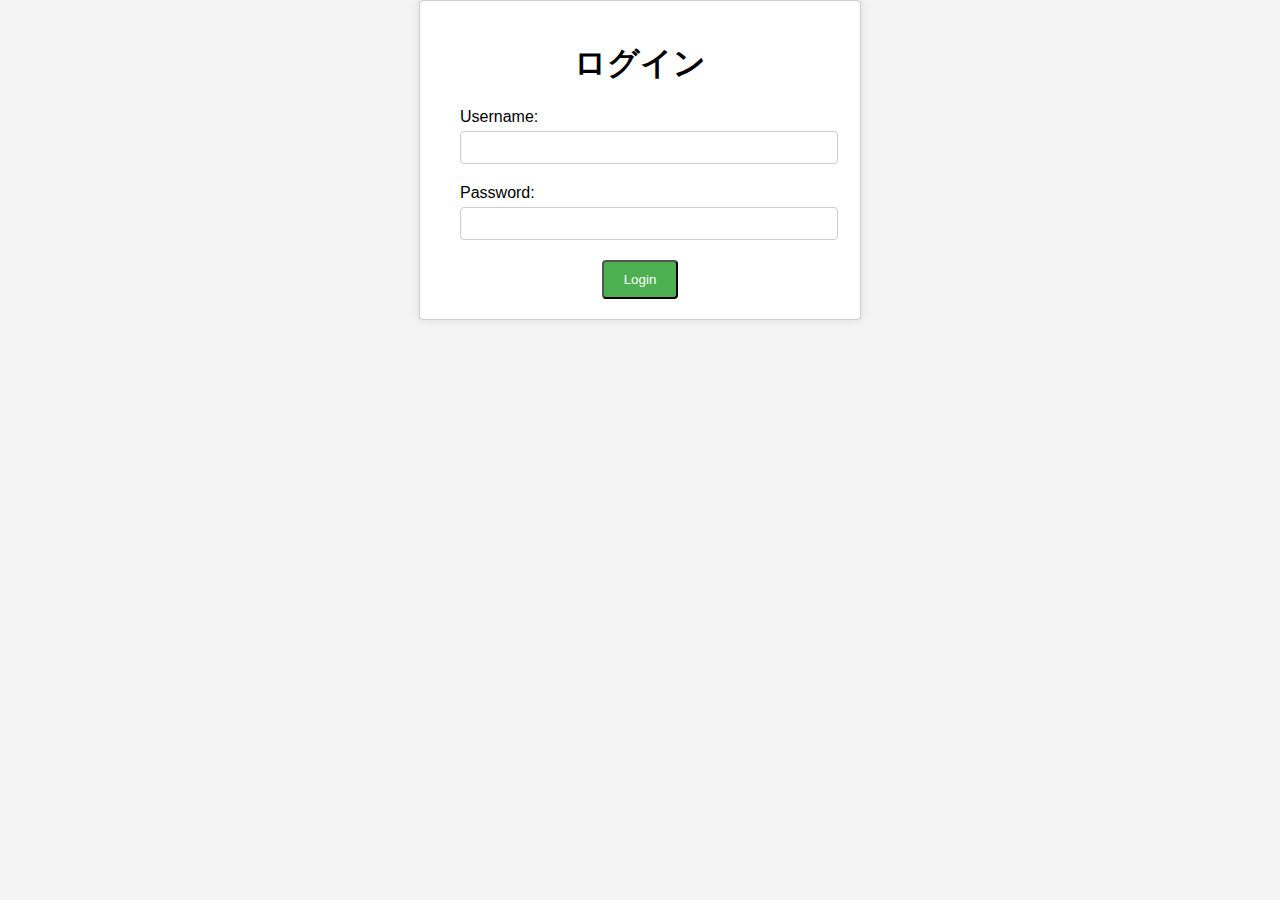
==== templates/login.html @ 22bf1033 "templatesフォルダに保存" ====
<!DOCTYPE html>
<html lang="ja">
<head>
    <meta charset="UTF-8">
    <meta name="viewport" content="width=device-width, initial-scale=1.0">
    <title>ログイン</title>
    <link rel="stylesheet" href="/templates/styles.css">
    <script src="/templates/login-validation.js"></script>
</head>
<body>
    <div class="container">
        <h1>ログイン</h1>
        <form action="/" method="post" onsubmit="return validateForm()">
            <div class="form-group">
                <label for="username">Username:</label>
                <input type="text" id="username" name="username" required>
            </div>
            <div class="form-group">
                <label for="password">Password:</label>
                <input type="password" id="password" name="password" required>
            </div>
            <div class="button-container">
                <button type="submit" class="button">Login</button>
            </div>
        </form>
    </div>
</body>
</html>
---- templates/styles.css ----
body {
    font-family: Arial, sans-serif;
    background-color: #f4f4f4;
    margin: 0;
    padding: 0;
}

.container {
    max-width: 400px;
    margin: 0 auto;
    padding: 20px;
    background-color: #fff;
    border: 1px solid #ccc;
    border-radius: 4px;
    box-shadow: 0 0 10px rgba(0, 0, 0, 0.1);
}

h1 {
    text-align: center;
}

.form-group {
    margin: 20px;
}

label {
    display: block;
    margin-bottom: 5px;
}

input[type="text"],
input[type="password"] {
    width: 100%;
    padding: 8px;
    border: 1px solid #ccc;
    border-radius: 4px;
}

.error-message {
    color: red;
}

.button-container {
    text-align: center;
}

.button {
    display: inline-block;
    padding: 10px 20px;
    background-color: #4caf50;
    color: #fff;
    text-decoration: none;
    border-radius: 4px;
    transition: background-color 0.3s;
}

.button:hover {
    background-color: #45a049;
}
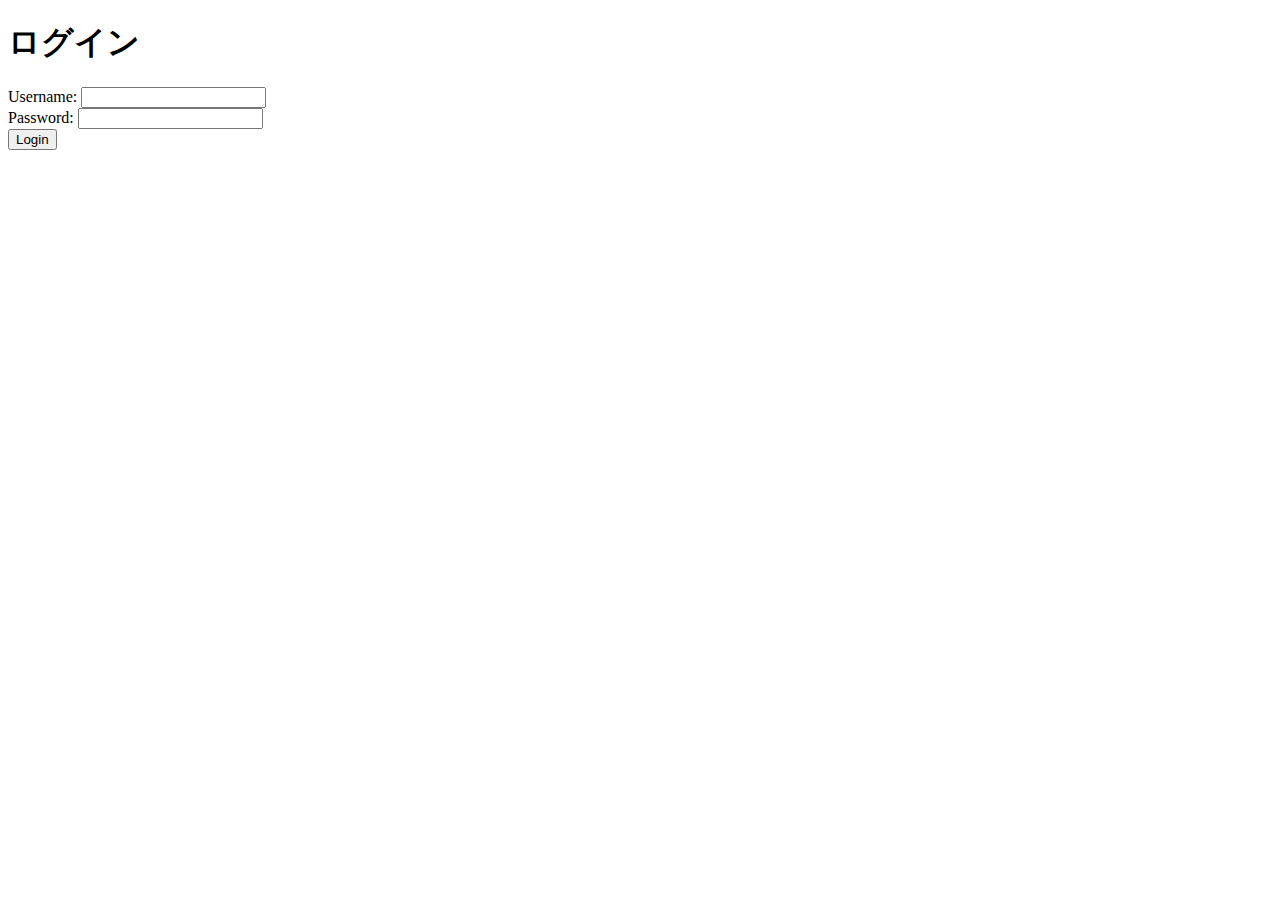
==== commit ec5702e4: "CSSの適用" ====
--- a/templates/login.html
+++ b/templates/login.html
@@ -4,8 +4,8 @@
     <meta charset="UTF-8">
     <meta name="viewport" content="width=device-width, initial-scale=1.0">
     <title>ログイン</title>
-    <link rel="stylesheet" href="/templates/styles.css">
-    <script src="/templates/login-validation.js"></script>
+    <link rel="stylesheet" href="/static/styles.css">
+    <script src="login-validation.js"></script>
 </head>
 <body>
     <div class="container">
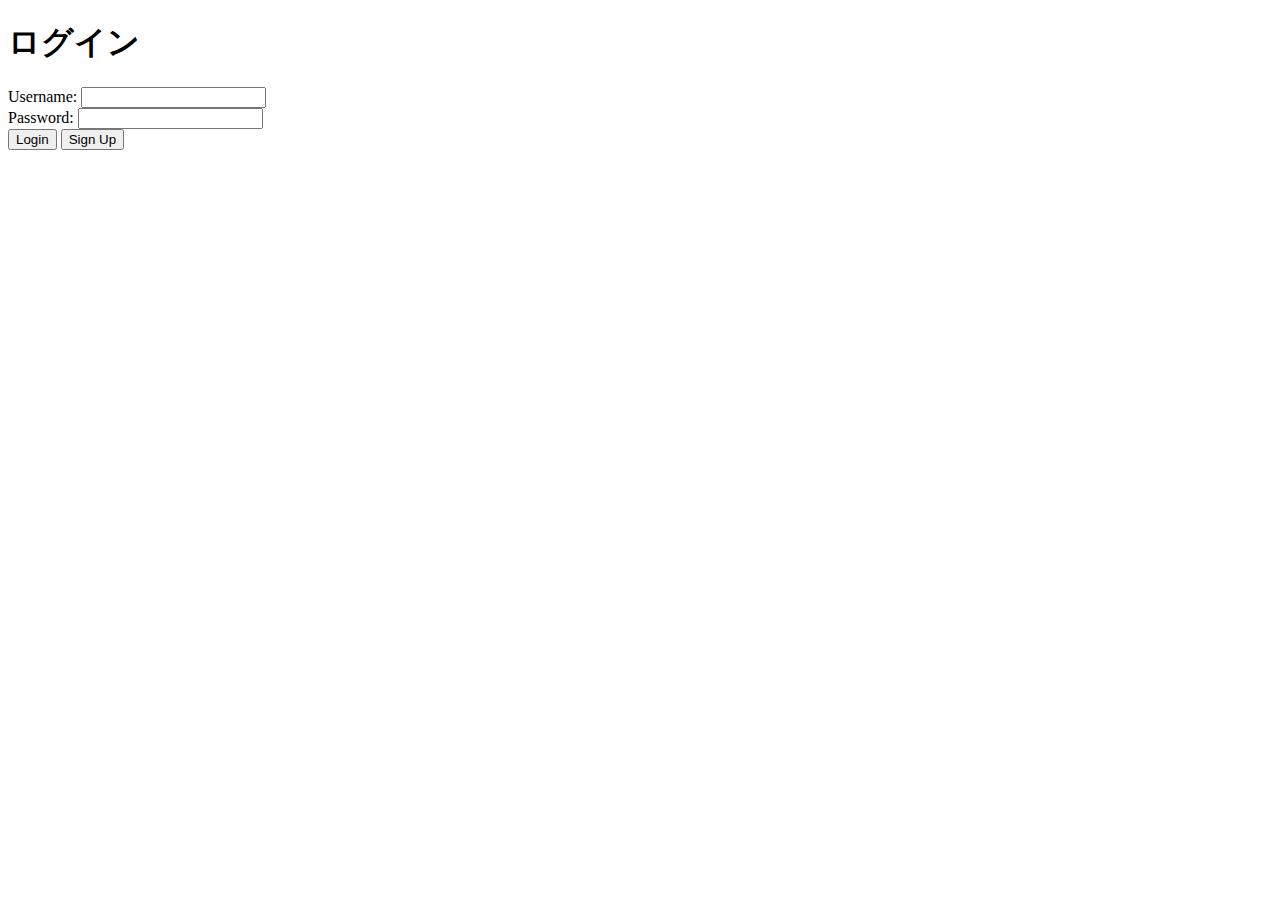
==== commit 25b4f377: "/から/loginに修正" ====
--- a/templates/login.html
+++ b/templates/login.html
@@ -5,12 +5,12 @@
     <meta name="viewport" content="width=device-width, initial-scale=1.0">
     <title>ログイン</title>
     <link rel="stylesheet" href="/static/styles.css">
-    <script src="login-validation.js"></script>
+    <script src="/static/login-validation.js"></script>
 </head>
 <body>
     <div class="container">
         <h1>ログイン</h1>
-        <form action="/" method="post" onsubmit="return validateForm()">
+        <form action="/login" method="post" onsubmit="return loginValidateForm()">
             <div class="form-group">
                 <label for="username">Username:</label>
                 <input type="text" id="username" name="username" required>
@@ -20,7 +20,8 @@
                 <input type="password" id="password" name="password" required>
             </div>
             <div class="button-container">
-                <button type="submit" class="button">Login</button>
+                <button type="submit" class="button" onclick="return loginValidateForm()">Login</button>
+                <button type="button" class="button" onclick="location.href='/signup'">Sign Up</button>
             </div>
         </form>
     </div>
